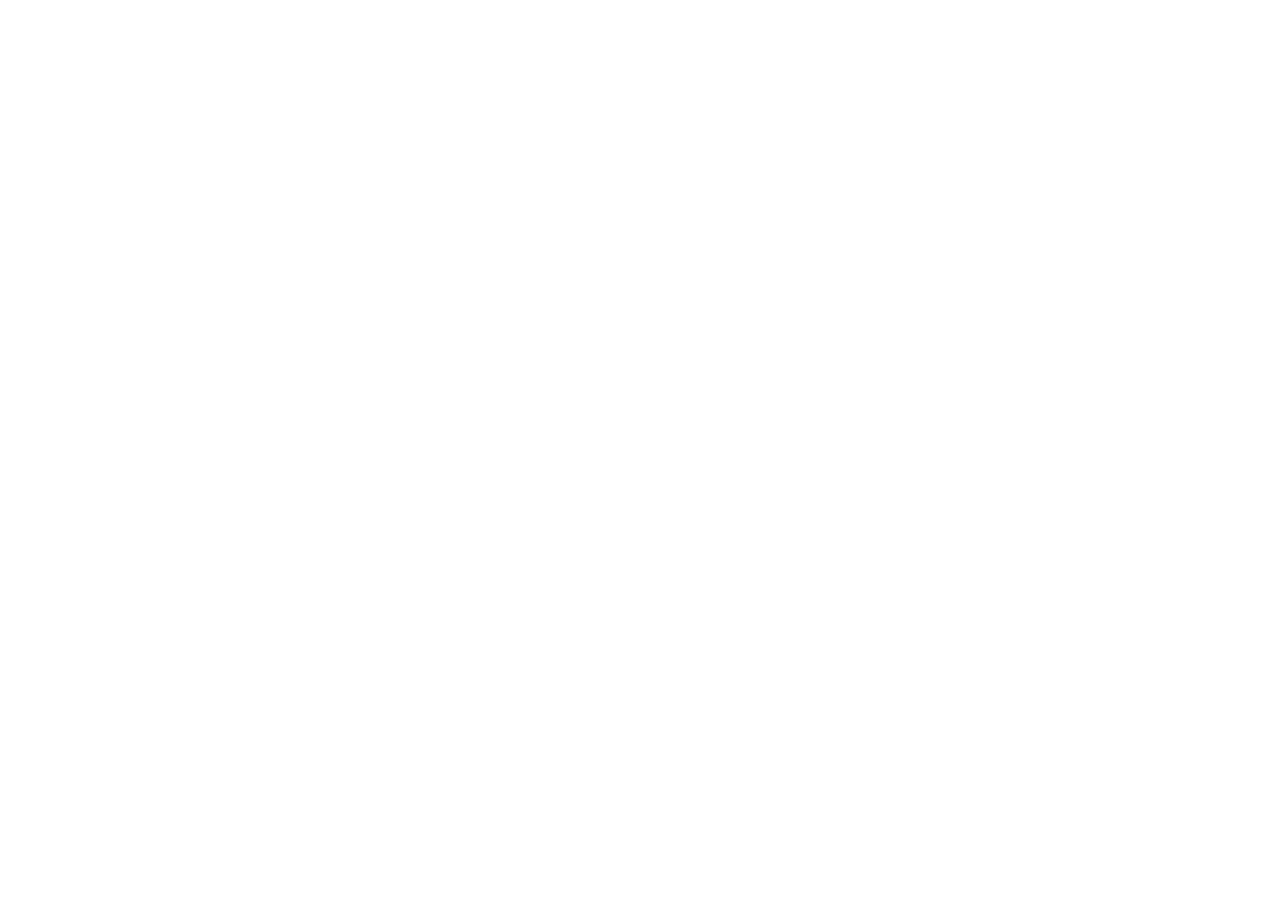
==== index.html @ eb0b7ee3 "First commit" ====
<!DOCTYPE html>
<html lang="en">
<head>
    <meta charset="UTF-8">
    <meta http-equiv="X-UA-Compatible" content="IE=edge">
    <meta name="viewport" content="width=device-width, initial-scale=1.0">
    <title>Document</title>
</head>
<body>
    
</body>
</html>
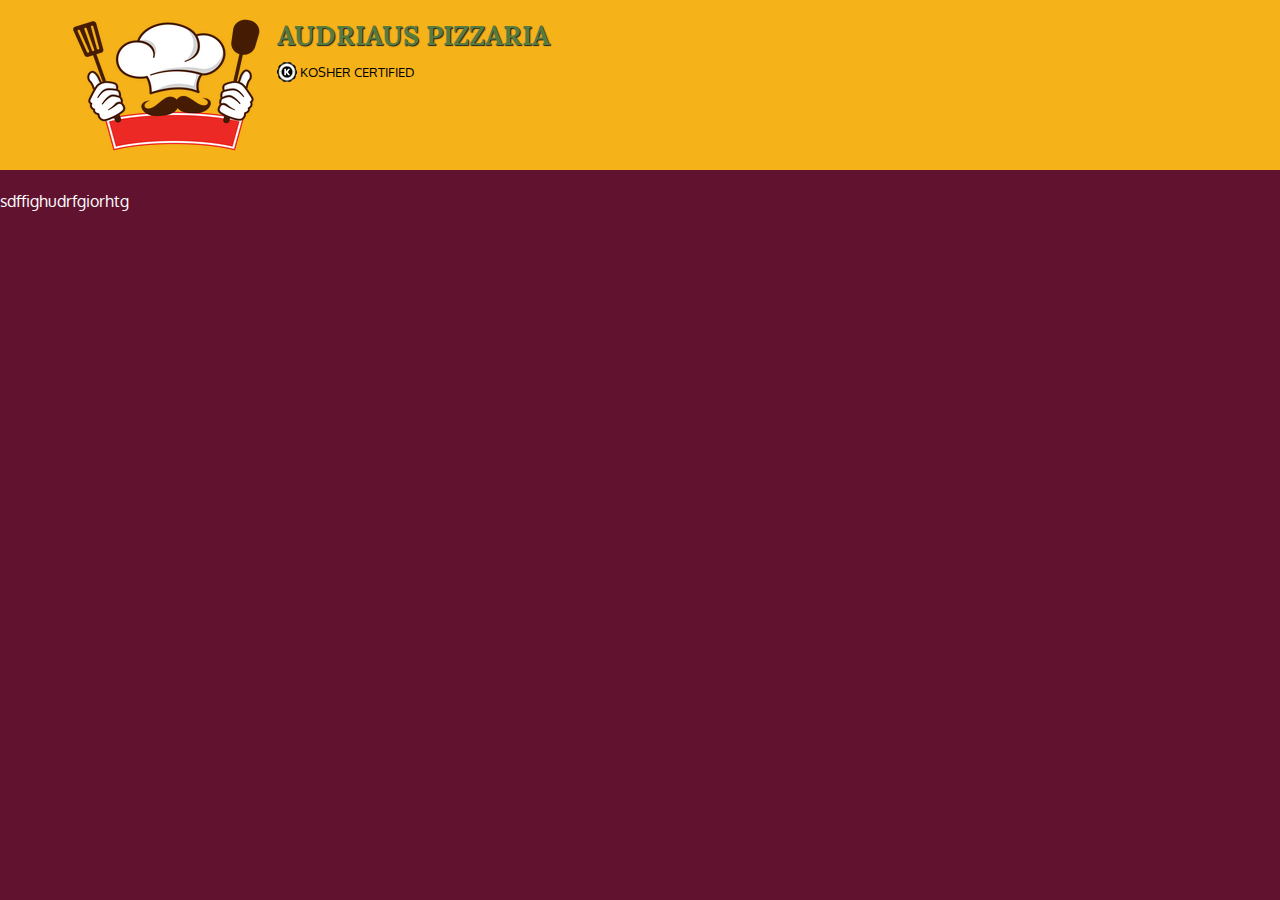
==== commit 1c465544: "Making header" ====
--- a/index.html
+++ b/index.html
@@ -4,9 +4,54 @@
     <meta charset="UTF-8">
     <meta http-equiv="X-UA-Compatible" content="IE=edge">
     <meta name="viewport" content="width=device-width, initial-scale=1.0">
-    <title>Document</title>
+    <title>Restourant page</title>
+    <link rel="stylesheet" href="bootstrap/bootstarp.mini.coursera.css">
+    <link rel="stylesheet" href="styles.css">
+    <link rel="preconnect" href="https://fonts.googleapis.com">
+    <link rel="preconnect" href="https://fonts.gstatic.com" crossorigin>
+    <link href="https://fonts.googleapis.com/css2?family=Oxygen:wght@300;400;700&display=swap" rel="stylesheet">
+    <link rel="preconnect" href="https://fonts.googleapis.com">
+    <link rel="preconnect" href="https://fonts.gstatic.com" crossorigin>
+    <link href="https://fonts.googleapis.com/css2?family=Lora:wght@400;700&display=swap" rel="stylesheet">
+
 </head>
 <body>
-    
+    <header>
+        <nav id="header-nav" class="navbar navbar-default">
+            <div class="container">
+                <div class="navbar-header">
+                    <a href="index.html" class="pull-left visible-md visible-lg">
+                        <div id="logo-img" alt="Logo image"></div>
+                    </a>
+
+                    <div class="navbar-brand">
+                        <a href="index.html"><h1>Audriaus Pizzaria</h1></a>
+                        <p>
+                            <img src="Pictures/kosher_l.png" 
+                            alt="Kosher sertification">
+                            <span>Kosher Certified</span>
+                        </p>
+                    </div>
+
+                    <button type="button" class="navbar-toggle collapsed"
+                    data-toggle="collapse" data-target="#collapsable-nav"
+                    aria-expanded="false">
+                        <span class="sr-only">Toggle navigation</span>
+                        <span class="icon-bar"></span>
+                        <span class="icon-bar"></span> 
+                        <span class="icon-bar"></span>  
+                    </button>
+                </div>
+                
+            </div>
+        </nav>
+    </header>
+   <p>sdffighudrfgiorhtg</p>
+
+
+
+
+    <script src="bootstrap/js/bootstrap.min.js"></script>
+    <script src="script.js"></script>
 </body>
 </html>--- a/styles.css
+++ b/styles.css
@@ -0,0 +1,50 @@
+body {
+   font-size: 16px;
+   color: #fff;
+   background-color: #61122f;
+   font-family: 'Oxygen', sans-serif;
+}
+/** HEADER**/
+#header-nav {
+    background-color: #f6b319;
+    border-radius: 0;
+    border:0;
+}
+
+#logo-img {
+    background: url(Pictures/logos.png) no-repeat;
+    width: 192px;
+    height: 150px;
+    margin: 10px 15px 10px 0px;
+}
+
+.navbar-brand {
+    padding-top: 25px;
+}
+
+.navbar-brand h1 {/*Restaurant name*/
+    font-family: 'Lora', serif;
+    color: #557c3e;
+    font-size: 1.5em;
+    text-transform: uppercase;
+    font-weight: bold;
+    text-shadow: 1px 1px 1px #222;
+    margin-top: 0;
+    margin-bottom: 0;
+    line-height: .75;
+}
+
+.navbar-brand a:hover, .navbar-brand a:focus {
+    text-decoration: none;
+}
+
+.navbar-brand p {/*Kosher sert*/
+    color: #000;
+    text-transform: uppercase;
+    font-size: .7em;
+    margin-top: 15px;
+}
+
+.navbar-brand p span {
+    vertical-align: middle;
+}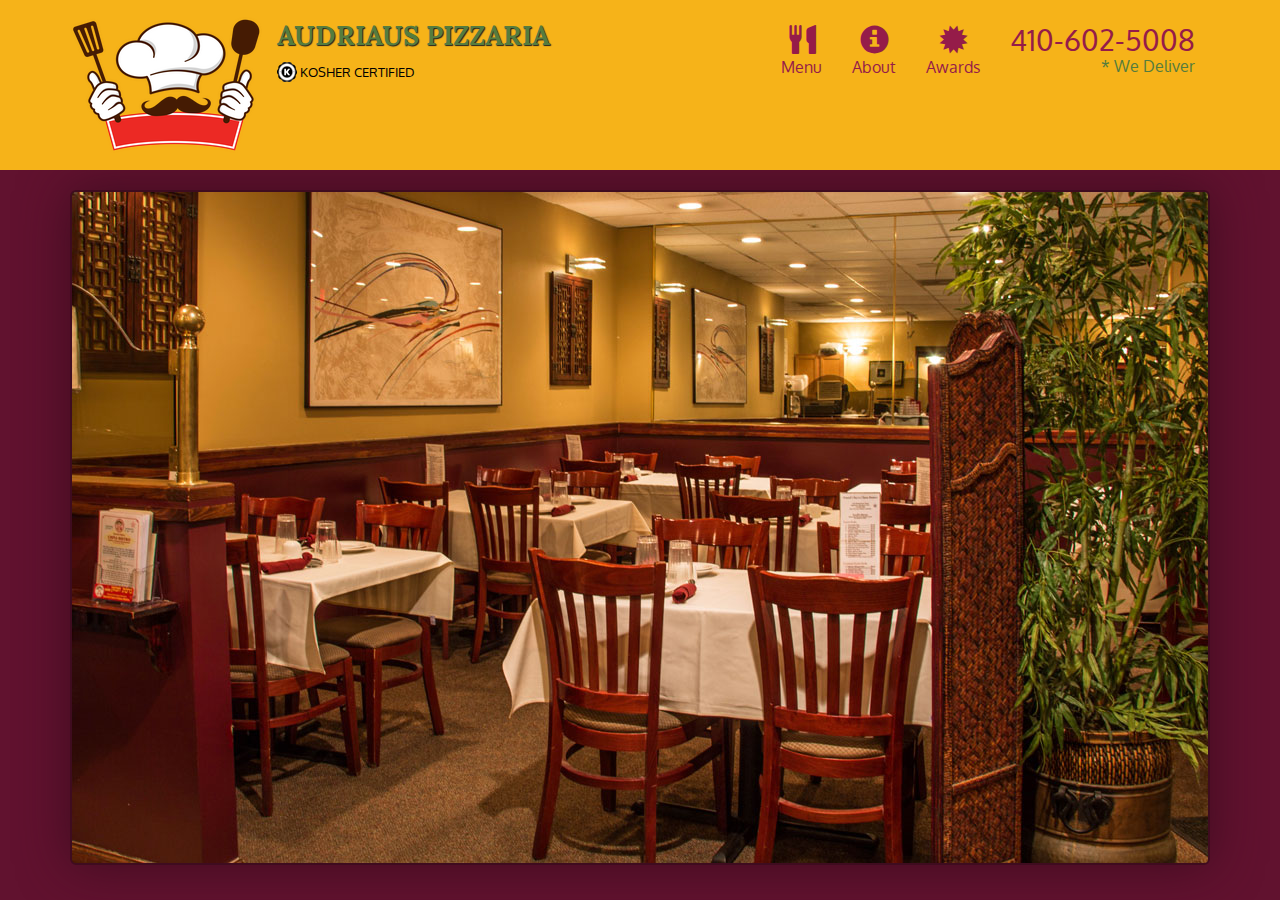
==== commit cbaa9585: "Header done, moving to body" ====
--- a/index.html
+++ b/index.html
@@ -5,13 +5,11 @@
     <meta http-equiv="X-UA-Compatible" content="IE=edge">
     <meta name="viewport" content="width=device-width, initial-scale=1.0">
     <title>Restourant page</title>
-    <link rel="stylesheet" href="bootstrap/bootstarp.mini.coursera.css">
+    <link rel="stylesheet" href="bootstrap/css/bootstrap.min.css">
     <link rel="stylesheet" href="styles.css">
     <link rel="preconnect" href="https://fonts.googleapis.com">
     <link rel="preconnect" href="https://fonts.gstatic.com" crossorigin>
     <link href="https://fonts.googleapis.com/css2?family=Oxygen:wght@300;400;700&display=swap" rel="stylesheet">
-    <link rel="preconnect" href="https://fonts.googleapis.com">
-    <link rel="preconnect" href="https://fonts.gstatic.com" crossorigin>
     <link href="https://fonts.googleapis.com/css2?family=Lora:wght@400;700&display=swap" rel="stylesheet">
 
 </head>
@@ -19,8 +17,8 @@
     <header>
         <nav id="header-nav" class="navbar navbar-default">
             <div class="container">
-                <div class="navbar-header">
-                    <a href="index.html" class="pull-left visible-md visible-lg">
+              <div class="navbar-header">
+                <a href="index.html" class="pull-left visible-md visible-lg">
                         <div id="logo-img" alt="Logo image"></div>
                     </a>
 
@@ -33,8 +31,8 @@
                         </p>
                     </div>
 
-                    <button type="button" class="navbar-toggle collapsed"
-                    data-toggle="collapse" data-target="#collapsable-nav"
+                    <button type="button" class="navbar-toggle collapsed" 
+                    data-toggle="collapse" data-target="#collapsable-nav" 
                     aria-expanded="false">
                         <span class="sr-only">Toggle navigation</span>
                         <span class="icon-bar"></span>
@@ -43,14 +41,52 @@
                     </button>
                 </div>
                 
-            </div>
-        </nav>
+                <div id="collapsable-nav" class="collapse navbar-collapse">
+                    <ul id="nav-list" class="nav navbar-nav navbar-right">
+                        <li>
+                            <a href="menu-categories.html">
+                            <span class="glyphicon glyphicon-cutlery"></span>
+                            <br class="hidden-xs"> Menu</a>
+                        </li>
+                        <li>
+                            <a href="#">
+                            <span class="glyphicon glyphicon-info-sign"></span>
+                            <br class="hidden-xs"> About</a>
+                        </li>
+                        <li>
+                            <a href="#">
+                            <span class="glyphicon glyphicon-certificate"></span>
+                            <br class="hidden-xs"> Awards</a>
+                        </li>
+                        <li id="phone" class="hidden-xs">
+                            <a href="tel:410-602-5008">
+                            <span>410-602-5008</span></a>
+                            <div>* We Deliver</div>
+                        </li>
+                    </ul><!--#nav-list-->
+                </div><!--.collapse .navbar-collapse-->
+            </div><!-- .container-->
+        </nav><!-- Header nav-->
     </header>
-   <p>sdffighudrfgiorhtg</p>
+    <div id="call-btn" class="visible-xs">
+        <a class="btn" href="tel:410-602-5008">
+        <span class="glyphicon glyphicon-earphone"></span>
+        410-602-5008
+        </a>
+    </div>
+    <div id="xs-deliver" class="text-center visible-xs">
+    * We Deliver</div>
 
+    <div id="main-content" class="container">
+        <div class="jumbotron">
+            <img src="Pictures/jumbotron_768.jpg" 
+            alt="Picture of restaurant"
+            class="img-responsive visible-xs">
+        </div>
+    </div>
 
-
-
+    
+    <script src="https://code.jquery.com/jquery-2.2.4.min.js"></script>
     <script src="bootstrap/js/bootstrap.min.js"></script>
     <script src="script.js"></script>
 </body>
--- a/styles.css
+++ b/styles.css
@@ -12,7 +12,7 @@
 }
 
 #logo-img {
-    background: url(Pictures/logos.png) no-repeat;
+    background: url(Pictures/logo_s.png) no-repeat;
     width: 192px;
     height: 150px;
     margin: 10px 15px 10px 0px;
@@ -45,6 +45,116 @@
     margin-top: 15px;
 }
 
-.navbar-brand p span {
+.navbar-brand p span { /*Star-K*/
     vertical-align: middle;
+}
+
+#nav-list {
+    margin-top: 10px;
+}
+
+#nav-list a {
+    color: #951c49;
+    text-align: center;
+}
+
+#nav-list a:hover {
+    background: #e7e7e7;
+}
+
+#nav-list a span {
+    font-size: 1.8em;
+}
+
+#phone {
+    margin-top: 5px;
+}
+
+#phone a { /*Phone number*/
+    text-align: right;
+    padding-bottom: 0;
+}
+
+#phone div { /*We deliver*/
+    color: #557c3e;
+    text-align: right;
+    padding-right: 15px;
+}
+
+.navbar-header button.navbar-toggle, .navbar-header .icon-bar {
+    border: 1px solid #61122f;
+}
+
+.navbar-header button.navbar-toggle {
+    clear: both;
+    margin-top: -30px;
+}
+/* END HAEDER */
+
+/********** Large devices only **********/
+@media (min-width: 1200px) {
+    .jumbotron {
+        background: url(Pictures/jumbotron_1200.jpg) no-repeat;
+        height: 675px;
+        box-shadow: 0 0 50px #3F0c1f;
+        border: 2px solid #3F0c1f;
+    }
+}
+
+/********** Medium devices only **********/
+@media (min-width: 992px) and (max-width: 1199px) {
+    /* Header */
+    #logo-img {
+        background: url(Pictures/logo_xs.png) no-repeat;
+        width: 100px;
+        height: 100px;
+        margin: 15px 5px 5px 0;
+    }
+    /* End /header */
+}
+/********** Small devices only **********/
+@media (min-width: 768px) and (max-width: 991px) {
+
+}
+/********** Extra small devices only **********/
+@media (max-width: 767px) {
+    /* Header*/
+   .navbar-brand {
+        padding-top: 10px;
+        height: 80px;
+   } 
+   .navbar-brand h1 { /*Restaurant name */
+        padding-top: 10px;
+        font-size: 5vw; /* 1vw = 1% of viewport width */
+   }
+   .navbar-brand p { /* Kosher center */
+        font-size: .6em;
+        margin-top: 12px;
+   }
+   .navbar-brand p img { /*Star-k */
+        height: 20px;
+   }
+   #collapsable-nav a { /*Collapsed nav manu glyph */
+        font-size: 1.2em;
+   }
+   #collapsable-nav a span { /* Collapsed nav menu glyph */
+        font-size: 1em;
+        margin-right: 5px;
+   }
+   #call-btn > a {
+        font-size: 1.5em;
+        display: block;
+        margin: 0 20px;
+        padding: 10px;
+        border: 2px solid #fff;
+        background-color: #f6b319;
+        color: #951c49;
+  }
+  #xs-deliver {
+        margin-top: 5px;
+        font-size: .7em;
+        letter-spacing: .1em;
+        text-transform: uppercase;
+  }
+  /* End Header */
 }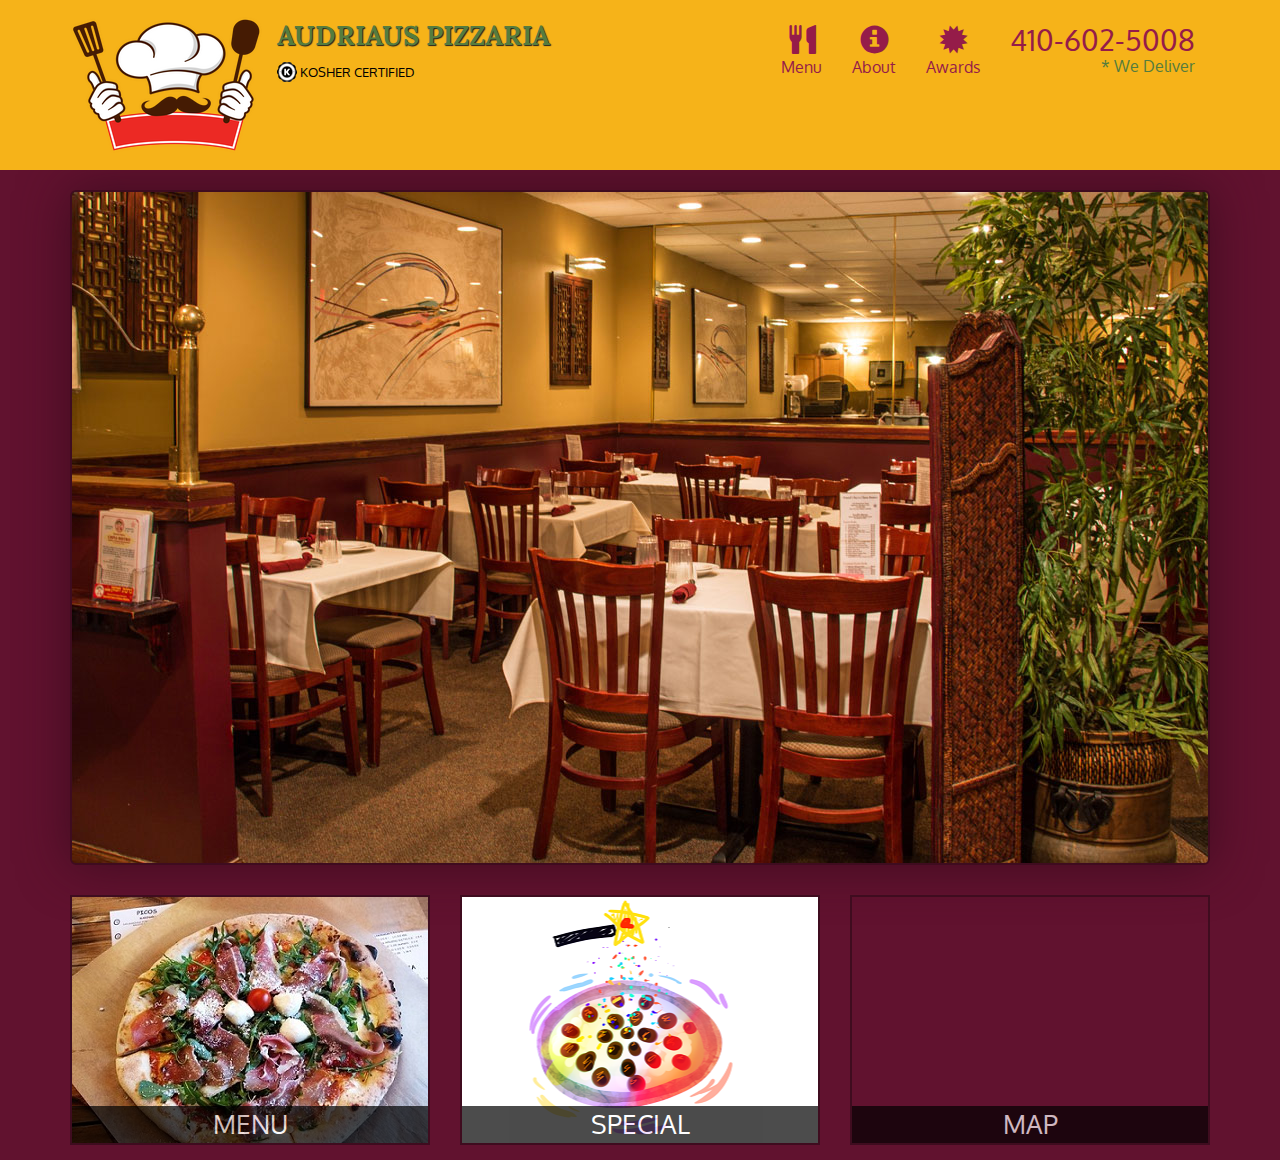
==== commit dc0f5b44: "Added menu, specials, map buttons" ====
--- a/index.html
+++ b/index.html
@@ -83,6 +83,34 @@
             alt="Picture of restaurant"
             class="img-responsive visible-xs">
         </div>
+        <div id="home-tiles" class="row">
+            <!--First button in a row-->
+            <div class="col-md-4 col-sm-6 col-xs-12">
+                <a href="menu-categories.html">
+                    <div id="menu-tile">
+                        <span>menu</span>
+                    </div>
+                </a>
+            </div>
+            <!--Second button in a row-->
+            <div class="col-md-4 col-sm-6 col-xs-12">
+                <a href="single-categorie.html">
+                    <div id="specials-tile">
+                        <span>special</span>
+                    </div>
+                </a>
+            </div>
+            <!--Third button in a row-->
+            <div class="col-md-4 col-sm-12 col-xs-12">
+                <a href="https://goo.gl/maps/9LbySPmWSYgqPPYA9" target="_blank_">
+                    <div id="map-tile">
+                        <iframe src="https://www.google.com/maps/embed?pb=!1m18!1m12!1m3!1d2305.7915811009098!2d25.270398035645496!3d54.69569519338145!2m3!1f0!2f0!3f0!3m2!1i1024!2i768!4f13.1!3m3!1m2!1s0x46dd95a44a39ffad%3A0x54633d88d4047d30!2sChiune%20Sugihara%20Sakura%20Park!5e0!3m2!1sen!2slt!4v1667729102152!5m2!1sen!2slt" 
+                        width="100%" height="250" style="border:0;" allowfullscreen="" loading="lazy" referrerpolicy="no-referrer-when-downgrade"></iframe>
+                        <span>map</span>
+                    </div>
+                </a>
+            </div>
+        </div>
     </div>
 
     
--- a/styles.css
+++ b/styles.css
@@ -91,14 +91,61 @@
 }
 /* END HAEDER */
 
+/* Home Page */
+.container .jumbotron {
+    box-shadow: 0 0 50px #3F0c1f;
+    border: 2px solid #3F0c1f;
+}
+
+#menu-tile, #specials-tile, #map-tile {
+    height: 250px;
+    width: 100%;
+    margin-bottom: 15px;
+    position: relative;
+    border: 2px solid #3F0c1f;
+    overflow: hidden;
+}
+
+#manu-tile:hover, #specials-tile:hover, #menu-tile:hover {
+    box-shadow: 0 1px 5px 1px #cccccc;
+}
+
+#menu-tile {
+    background: url(Pictures/pizza.jpg) no-repeat center;
+}
+
+#specials-tile {
+    background: url(Pictures/special-pizza.png) no-repeat center;
+}
+
+#menu-tile span, #specials-tile span, #map-tile span {
+    position: absolute;
+    bottom: 0;
+    right: 0;
+    width: 100%;
+    text-align: center;
+    font-size: 1.6em;
+    text-transform: uppercase;
+    background-color: #000;
+    color: #fff;
+    opacity: .7;
+    
+}
+
+#menu-tile, #specials-tile {
+    width: 360px;
+    margin: 0 auto 15px;
+}
+/* End Home Page */
+
 /********** Large devices only **********/
 @media (min-width: 1200px) {
-    .jumbotron {
+    /* Home Page */
+    .container .jumbotron {
         background: url(Pictures/jumbotron_1200.jpg) no-repeat;
         height: 675px;
-        box-shadow: 0 0 50px #3F0c1f;
-        border: 2px solid #3F0c1f;
     }
+    /* End Home Page */
 }
 
 /********** Medium devices only **********/
@@ -111,10 +158,25 @@
         margin: 15px 5px 5px 0;
     }
     /* End /header */
+
+    /* Home Page */
+    .container .jumbotron {
+        background: url(Pictures/jumbotron_992.jpg) no-repeat;
+        height: 558px;
+        
+}
+    /* End Home Page */
+    
 }
 /********** Small devices only **********/
 @media (min-width: 768px) and (max-width: 991px) {
-
+    /* Home Page */
+    .container .jumbotron {
+        background: url(Pictures/jumbotron_768.jpg) no-repeat;
+        height: 432px;
+        box-shadow: 0 0 50px #3F0c1f;
+        border: 2px solid #3F0c1f;
+    }
 }
 /********** Extra small devices only **********/
 @media (max-width: 767px) {
@@ -157,4 +219,12 @@
         text-transform: uppercase;
   }
   /* End Header */
+
+  /* Home Page */
+  .container .jumbotron {
+    margin-top: 30px;
+    padding: 0;
+    box-shadow: 0 0 50px #3F0c1f;
+    border: 2px solid #3F0c1f;
+  }
 }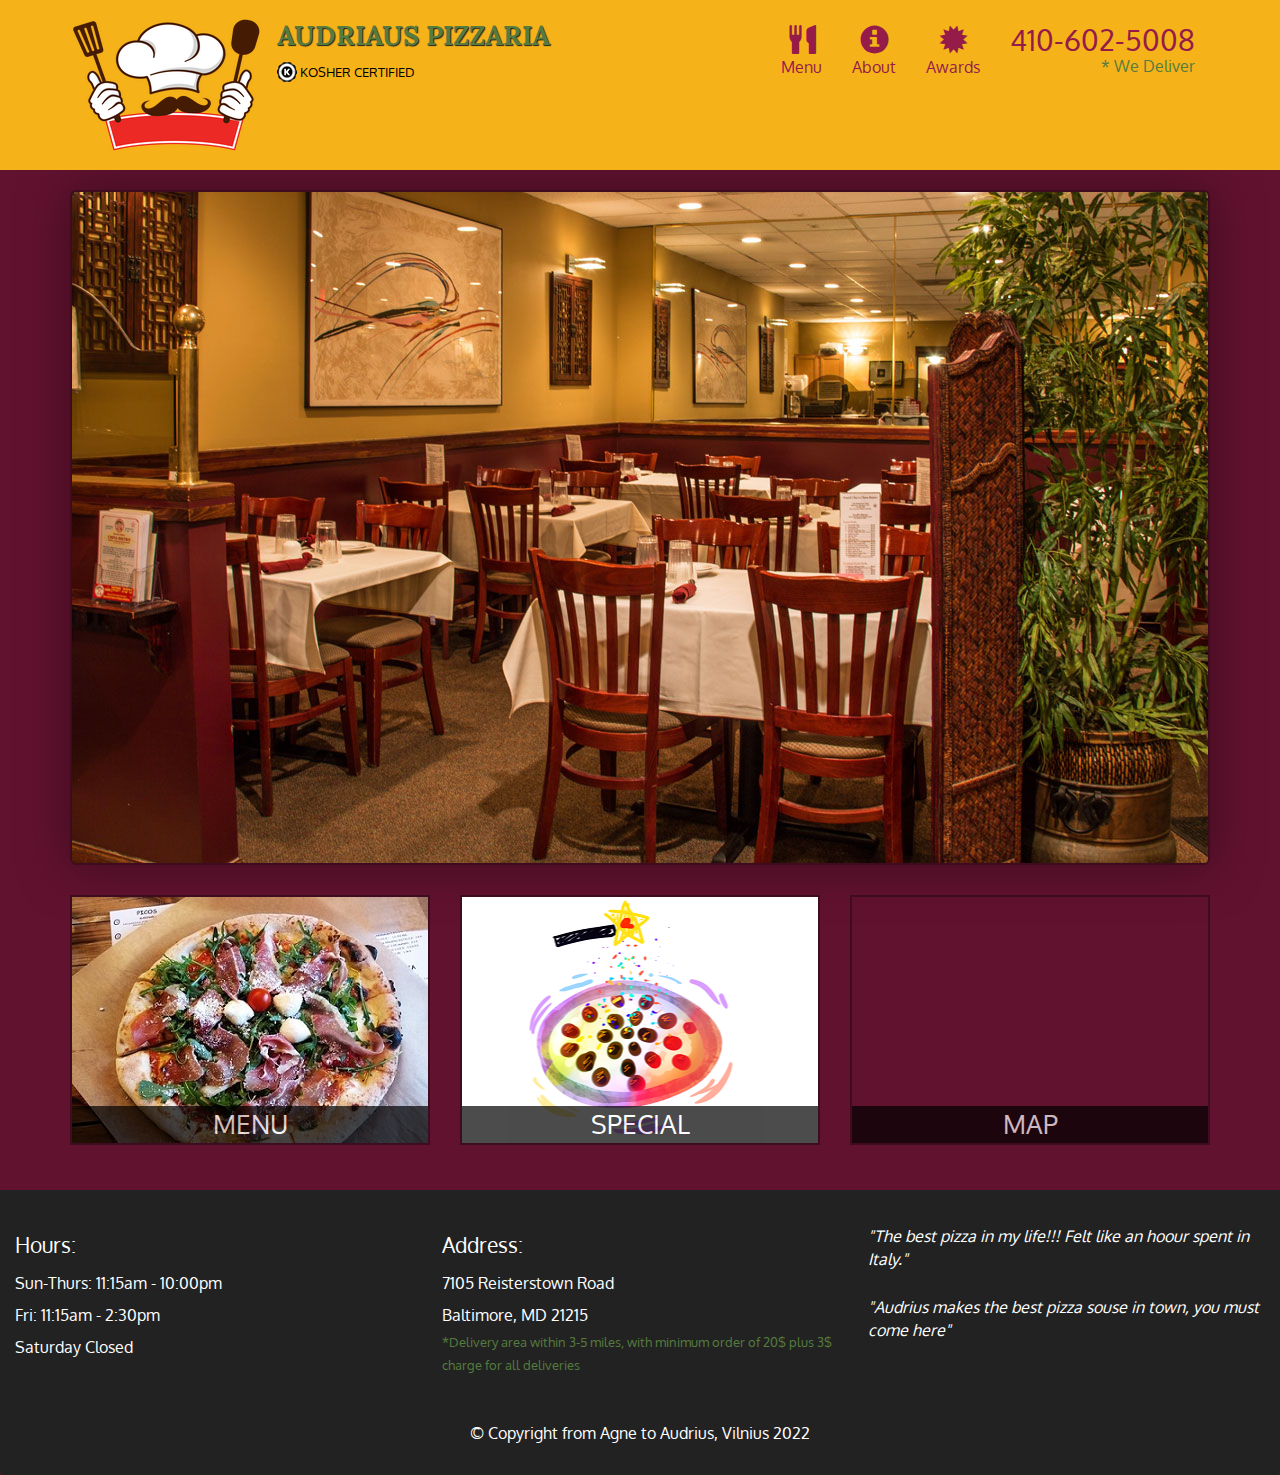
==== commit 9689e586: "Added footer" ====
--- a/index.html
+++ b/index.html
@@ -68,6 +68,8 @@
             </div><!-- .container-->
         </nav><!-- Header nav-->
     </header>
+    
+    <!-- Call button -->
     <div id="call-btn" class="visible-xs">
         <a class="btn" href="tel:410-602-5008">
         <span class="glyphicon glyphicon-earphone"></span>
@@ -76,14 +78,17 @@
     </div>
     <div id="xs-deliver" class="text-center visible-xs">
     * We Deliver</div>
-
+    
+    <!-- Main page info -->
     <div id="main-content" class="container">
         <div class="jumbotron">
             <img src="Pictures/jumbotron_768.jpg" 
             alt="Picture of restaurant"
             class="img-responsive visible-xs">
         </div>
+        
         <div id="home-tiles" class="row">
+            
             <!--First button in a row-->
             <div class="col-md-4 col-sm-6 col-xs-12">
                 <a href="menu-categories.html">
@@ -92,6 +97,7 @@
                     </div>
                 </a>
             </div>
+            
             <!--Second button in a row-->
             <div class="col-md-4 col-sm-6 col-xs-12">
                 <a href="single-categorie.html">
@@ -100,6 +106,7 @@
                     </div>
                 </a>
             </div>
+            
             <!--Third button in a row-->
             <div class="col-md-4 col-sm-12 col-xs-12">
                 <a href="https://goo.gl/maps/9LbySPmWSYgqPPYA9" target="_blank_">
@@ -110,8 +117,38 @@
                     </div>
                 </a>
             </div>
+        </div><!-- End of #home-tile -->
+    </div><!-- End of #main-content -->
+
+    <footer class="panel-footer">
+        <div class="containe">
+            <div class="row">
+                
+                <section id="hours" class="col-sm-4">
+                    <span>Hours:</span><br>
+                    Sun-Thurs: 11:15am - 10:00pm<br>
+                    Fri: 11:15am - 2:30pm<br>
+                    Saturday Closed
+                    <hr class="visible-xs">              
+                </section>
+
+                <section id="address" class="col-sm-4">
+                    <span>Address:</span><br>
+                    7105 Reisterstown Road<br>
+                    Baltimore, MD 21215
+                    <p>*Delivery area within 3-5 miles, with minimum order 
+                        of 20$ plus 3$ charge for all deliveries</p>
+                    <hr class="visible-xs">
+                </section>
+
+                <section id="testimonials" class="col-sm-4">
+                    <p>"The best pizza in my life!!! Felt like an hoour spent in Italy."</p>
+                    <p>"Audrius makes the best pizza souse in town, you must come here"</p>
+                </section>          
+            </div>
+            <div class="text-center">&copy; Copyright from Agne to Audrius, Vilnius 2022</div>
         </div>
-    </div>
+    </footer>
 
     
     <script src="https://code.jquery.com/jquery-2.2.4.min.js"></script>
--- a/styles.css
+++ b/styles.css
@@ -90,6 +90,41 @@
     margin-top: -30px;
 }
 /* END HAEDER */
+
+/* FOOTER */
+.panel-footer {
+    margin-top: 30px;
+    padding-top: 35px;
+    padding-bottom: 30px;
+    background-color: #222;
+    border-top: 0;
+}
+
+.panel-footer div.row {
+    margin-bottom: 35px;
+}
+
+#hours, #address {
+    line-height: 2;
+}
+
+#hours > span, #address > span {
+    font-size: 1.3em;
+}
+#address p {
+    color: #557c3e;
+    font-size: .8em;
+    line-height: 1.8;
+}
+
+#testimonials {
+    font-style: italic;
+}
+
+#testimonials p:nth-child(2) {
+    margin-top: 25px;
+}
+/* End FOOTER */
 
 /* Home Page */
 .container .jumbotron {
@@ -220,6 +255,21 @@
   }
   /* End Header */
 
+  /* FOOTER */
+  .panel-footer section {
+    margin-bottom: 30px;
+    text-align: center;
+  }
+  .panel-footer section:nth-child(3) {
+    margin-bottom: 0;
+  }
+
+  .panel-footer section hr {
+    width: 50%;
+  }
+
+  /* End FOOTER */
+
   /* Home Page */
   .container .jumbotron {
     margin-top: 30px;
@@ -227,4 +277,22 @@
     box-shadow: 0 0 50px #3F0c1f;
     border: 2px solid #3F0c1f;
   }
-}+}
+/* End Home Page */
+
+/********** Super Extra small devices only (iphone4 ans smaller)**********/
+@media (max-width: 479px ) {
+    /* Header */
+    .navbar-brand h1 {/*Restaurant name*/
+        font-size: 6vw;
+        padding: 5px;
+    }
+    /* End Header */
+
+    /* Home Page*/
+    #menu-tile, #specials-tile {
+        width: 280px;
+        margin: 0 auto 15px;
+    }
+
+}
